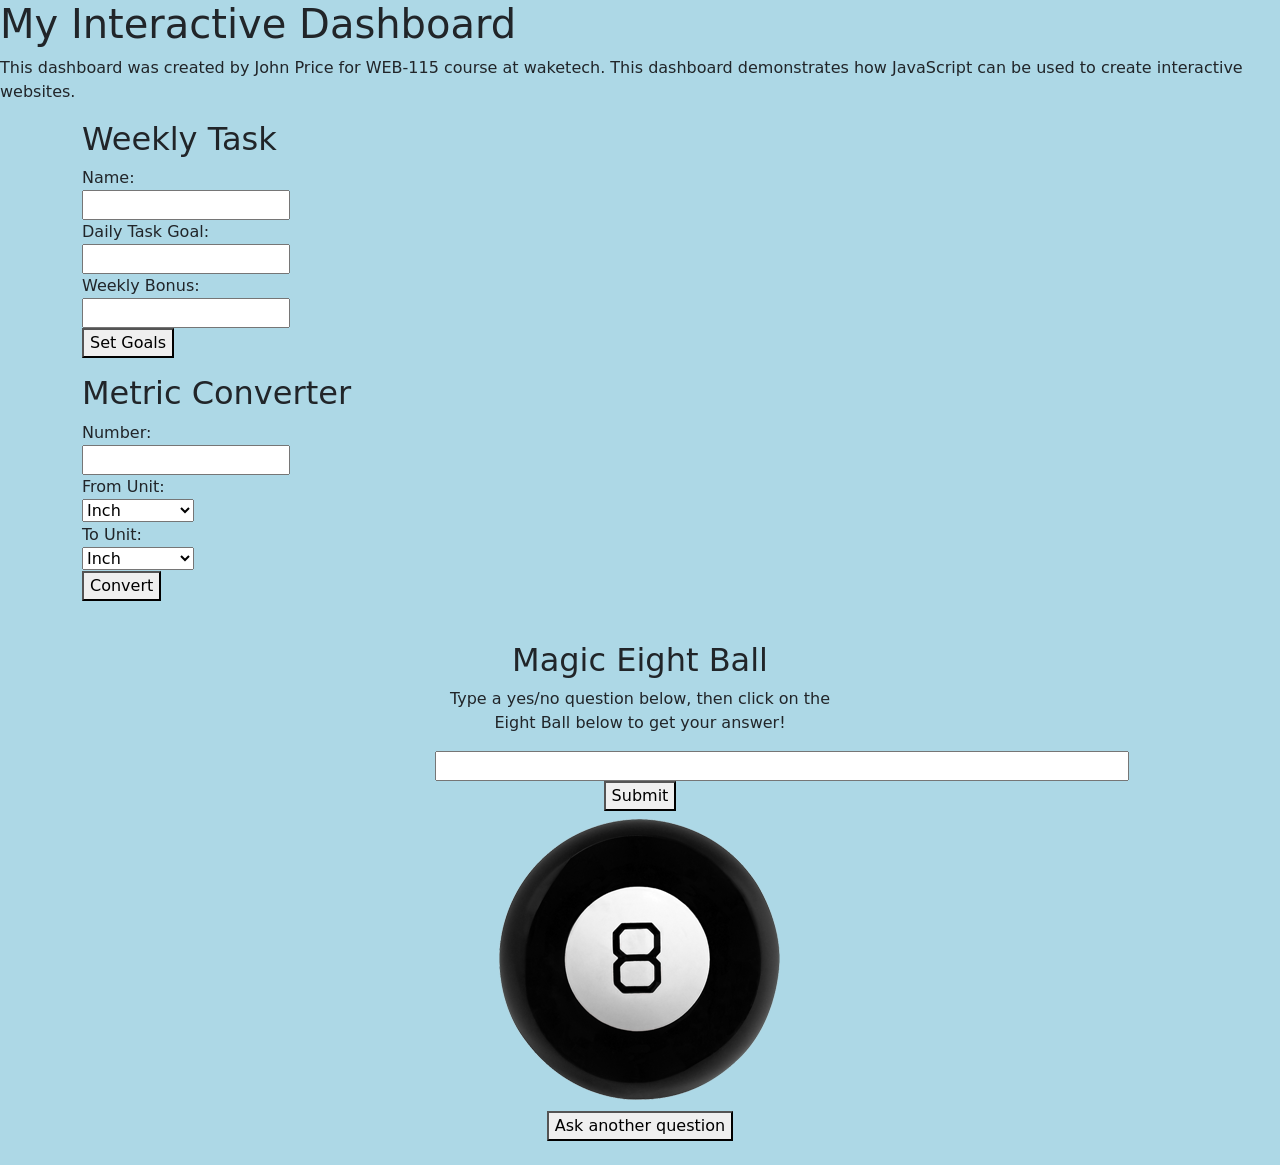
==== index.html @ cd0b4af4 "magic 8 ball" ====
<!DOCTYPE html>
<html lang="en">
<head>
    <meta charset="UTF-8">
    <meta name="viewport" content="width=device-width, initial-scale=1.0">
    <title>Document</title>
    <!-- Bootstrap  -->
    <link href="https://cdn.jsdelivr.net/npm/bootstrap@5.3.8/dist/css/bootstrap.min.css" rel="stylesheet" integrity="sha384-sRIl4kxILFvY47J16cr9ZwB07vP4J8+LH7qKQnuqkuIAvNWLzeN8tE5YBujZqJLB" crossorigin="anonymous">
     <script defer src="https://cdn.jsdelivr.net/npm/bootstrap@5.3.8/dist/js/bootstrap.bundle.min.js" integrity="sha384-FKyoEForCGlyvwx9Hj09JcYn3nv7wiPVlz7YYwJrWVcXK/BmnVDxM+D2scQbITxI" crossorigin="anonymous"></script>
</head>
<body>
    <h1> My Interactive Dashboard</h1>
    <p>This dashboard was created by John Price for WEB-115 course at waketech.
        <link rel="stylesheet" href="css/style.css">
    
    <script>
    document.write("This dashboard demonstrates how JavaScript can be used to create interactive websites.");
    </script>
    <!--The <noscript> is for web browsersnwith JavaScript rendering disabled. -->
    <noscript>
        unfortunatley, your web browser does not support JavaScript.
    </noscript>
    <div class="container">
    <div class="row">
        <!-- Dashboard Content -->
         <div {
            class:"col";
            id:"weekley-task";
            <script src="task-manager.js"></script>
            <h2 class="heading">Weekly Task</h2>
                <label for="Name">Name:</label><br>
                <input type="text" id="Name" name="Name"><br>
                <label for="Goal">Daily Task Goal:</label><br>
                <input type="number" id="Goal" name="Goal"><br>
                <label for="Bonus">Weekly Bonus:</label><br>
                <input type="number" id="Bonus" name="Bonus"><br>
                <button onclick="weeklyGoal()" >Set Goals</button>
                
            </form>
            <p style="color: black;" id="goal-message"></p>

        </div>
        <div class="col" ID="metric-converter">
            <h2 class="heading">Metric Converter</h2>
            <label for="number">Number:</label><br>
            <input type="number" id="number" name="number"><br>
            <label for="unit1">From Unit:</label><br>
            <select id="unit1" name="unit1">
                <option value="inch">Inch</option>
                <option value="foot">Foot</option>
                <option value="yard">Yard</option>
                <option value="mile">Mile</option>
                <option value="centimeter">Centimeter</option>
                <option value="meter">Meter</option>
                <option value="kilometer">Kilometer</option>
            </select><br>
            <label for="unit2">To Unit:</label><br>
            <select id="unit2" name="unit2">
                <option value="inch">Inch</option>
                <option value="foot">Foot</option>
                <option value="yard">Yard</option>
                <option value="mile">Mile</option>
                <option value="centimeter">Centimeter</option>
                <option value="meter">Meter</option>
                <option value="kilometer">Kilometer</option>
            </select><br>
            <button id="convert-btn" type="button">Convert</button>
            <p>
                <span id="convert-result"></span>
            </p>
            <script src="metric-converter.js" defer></script>
            </p>
    <div class="col" id="magic-eight-ball">
     <script src="magic-eight-ball.js" defer></script>﻿
     <link rel="stylesheet" href="css/magic-eight-ball.css">
     <h2 class="heading">Magic Eight Ball</h2>
      <form>
       <p>Type a yes/no question below, then click on the Eight Ball below to get your answer!</p>
       <input id="question" name="question" size="80">
       <button onclick="displayAnswer()">Submit</button>
       <div id="magicEightBall">
        <div id="circle"></div>
        <img id="ball" src="img\magic-eight-ball.png"/>
       </div>
       <button id="reset" name="reset" type="reset">Ask another question</button>
      </form>
      <br>
   </div>
---- css/style.css ----
body {
    background-color: lightblue;
}

.p1 {
    font-family: "Times New Roman", Times, serif;
}
---- css/magic-eight-ball.css ----
#magic-eight-ball {
  max-width: 410px;
  text-align: center;
  margin: auto;
}

#circle {
  font-size: 12pt;
  background-color: white;
  color: black;
  position: absolute;
  margin-left: 70px;
  margin-top: 70px;
  height: 150px;
  width: 150px;
  border-radius: 50%;
  text-wrap: wrap;
  display:  none;
}


img:active {
  animation: shake 1s;
  animation-iteration-count: infinite;
}

img:visited {
  animation: none;
}
@keyframes shake {
  0% { transform: translate(1px, 1px) rotate(0deg);  }
  10% { transform: translate(-1px, -2px) rotate(-1deg); }
  20% { transform: translate(-3px, 0px) rotate(1deg); }
  30% { transform: translate(3px, 2px) rotate(0deg); }
  40% { transform: translate(1px, -1px) rotate(1deg); }
  50% { transform: translate(-1px, 2px) rotate(-1deg); }
  60% { transform: translate(-3px, 1px) rotate(0deg); }
  70% { transform: translate(3px, 1px) rotate(-1deg); }
  80% { transform: translate(-1px, -1px) rotate(1deg); }
  90% { transform: translate(1px, 2px) rotate(0deg); }
  100% { transform: translate(1px, -2px) rotate(-1deg); }
}
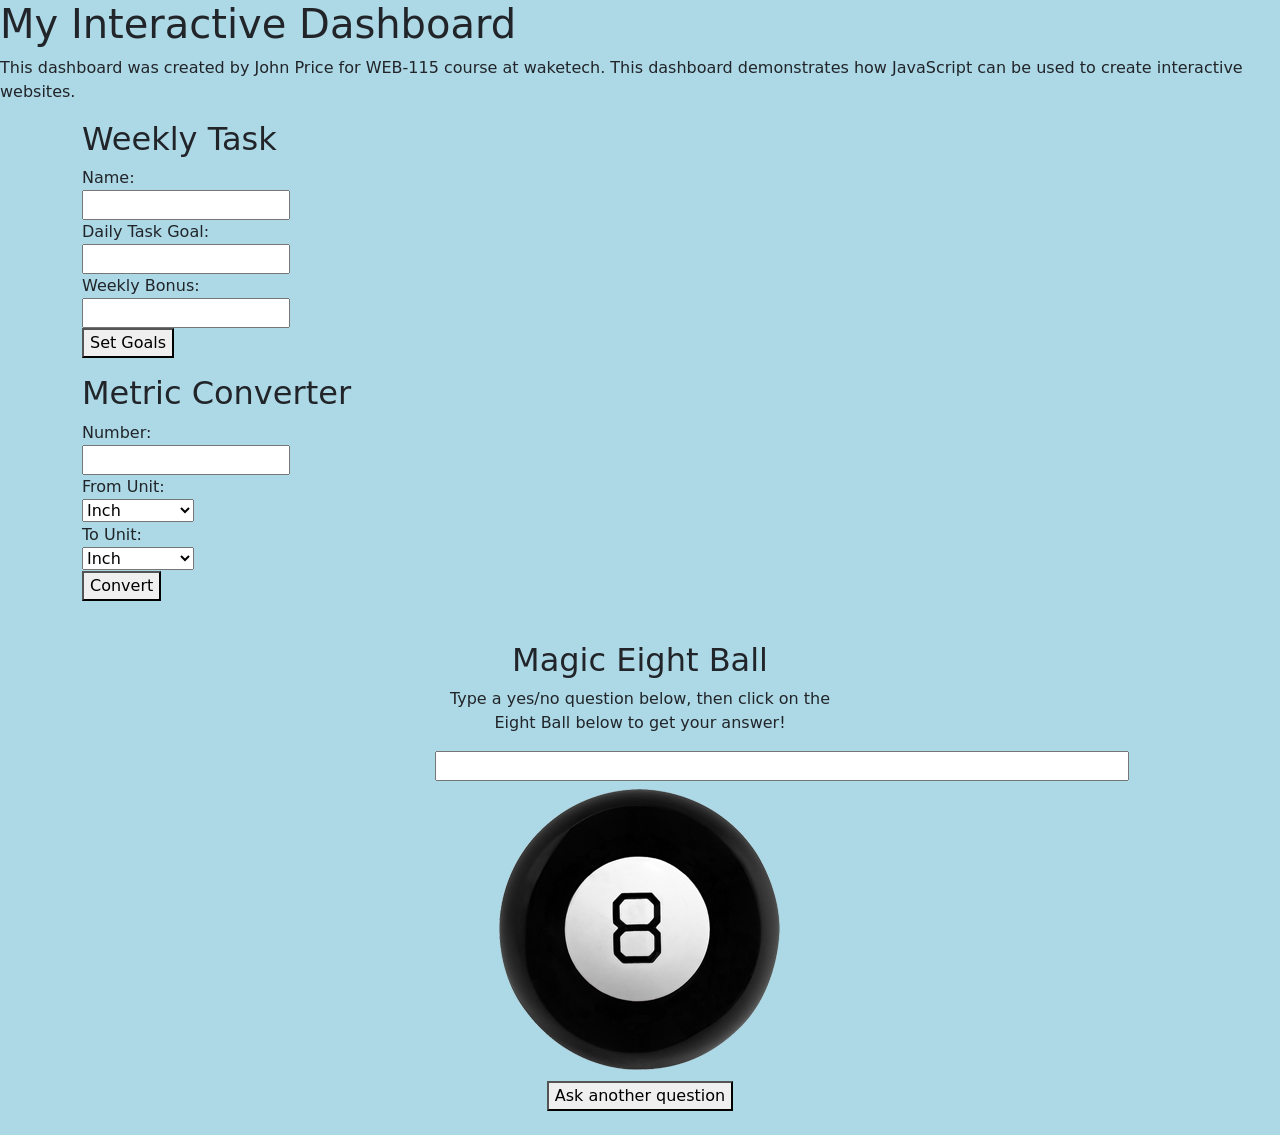
==== commit b0a9824d: "M6 correction" ====
--- a/index.html
+++ b/index.html
@@ -3,7 +3,7 @@
 <head>
     <meta charset="UTF-8">
     <meta name="viewport" content="width=device-width, initial-scale=1.0">
-    <title>Document</title>
+    <title>John's Interactive Dashboard</title>
     <!-- Bootstrap  -->
     <link href="https://cdn.jsdelivr.net/npm/bootstrap@5.3.8/dist/css/bootstrap.min.css" rel="stylesheet" integrity="sha384-sRIl4kxILFvY47J16cr9ZwB07vP4J8+LH7qKQnuqkuIAvNWLzeN8tE5YBujZqJLB" crossorigin="anonymous">
      <script defer src="https://cdn.jsdelivr.net/npm/bootstrap@5.3.8/dist/js/bootstrap.bundle.min.js" integrity="sha384-FKyoEForCGlyvwx9Hj09JcYn3nv7wiPVlz7YYwJrWVcXK/BmnVDxM+D2scQbITxI" crossorigin="anonymous"></script>
@@ -77,7 +77,6 @@
       <form>
        <p>Type a yes/no question below, then click on the Eight Ball below to get your answer!</p>
        <input id="question" name="question" size="80">
-       <button onclick="displayAnswer()">Submit</button>
        <div id="magicEightBall">
         <div id="circle"></div>
         <img id="ball" src="img\magic-eight-ball.png"/>
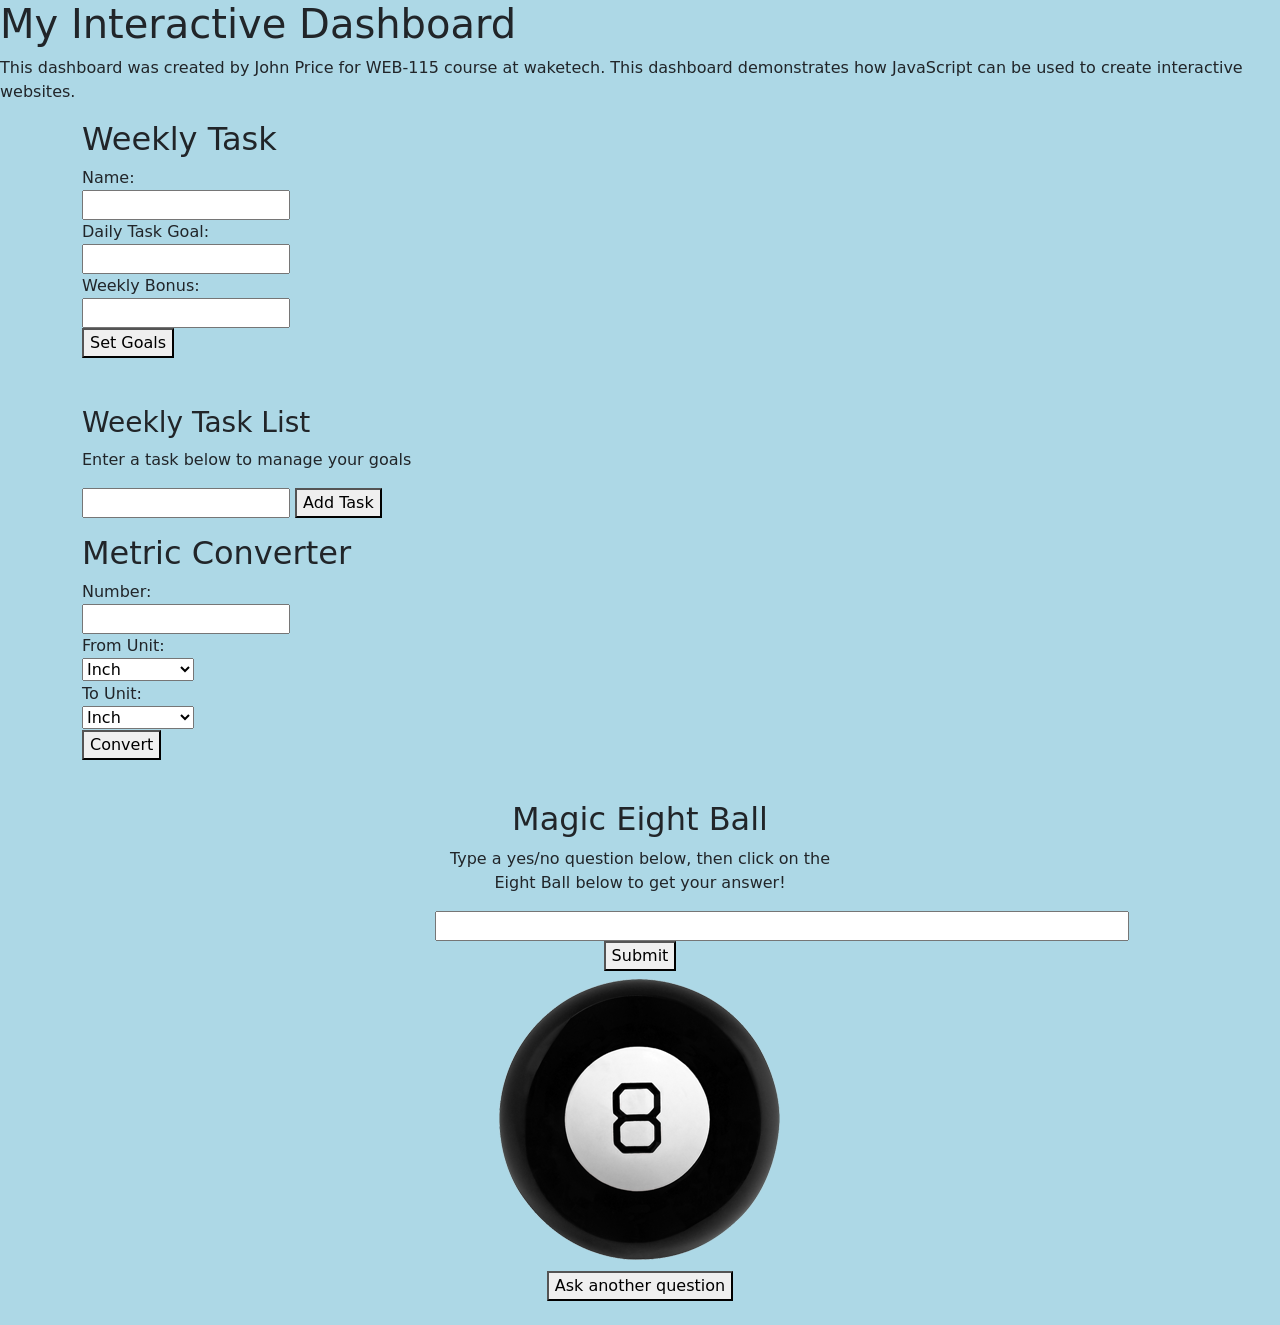
==== commit 61d7d551: "new task manager" ====
--- a/index.html
+++ b/index.html
@@ -3,7 +3,7 @@
 <head>
     <meta charset="UTF-8">
     <meta name="viewport" content="width=device-width, initial-scale=1.0">
-    <title>John's Interactive Dashboard</title>
+    <title>Document</title>
     <!-- Bootstrap  -->
     <link href="https://cdn.jsdelivr.net/npm/bootstrap@5.3.8/dist/css/bootstrap.min.css" rel="stylesheet" integrity="sha384-sRIl4kxILFvY47J16cr9ZwB07vP4J8+LH7qKQnuqkuIAvNWLzeN8tE5YBujZqJLB" crossorigin="anonymous">
      <script defer src="https://cdn.jsdelivr.net/npm/bootstrap@5.3.8/dist/js/bootstrap.bundle.min.js" integrity="sha384-FKyoEForCGlyvwx9Hj09JcYn3nv7wiPVlz7YYwJrWVcXK/BmnVDxM+D2scQbITxI" crossorigin="anonymous"></script>
@@ -34,8 +34,15 @@
                 <input type="number" id="Goal" name="Goal"><br>
                 <label for="Bonus">Weekly Bonus:</label><br>
                 <input type="number" id="Bonus" name="Bonus"><br>
-                <button onclick="weeklyGoal()" >Set Goals</button>
-                
+                <button onclick="weeklyGoal()" >Set Goals</button><br><br><br>
+                <div id="task-list">
+                    <h3>Weekly Task List</h3>
+                    <p>Enter a task below to manage your goals</p>
+                    <form id="task-name">
+                        <input type="text" id="task-input" name="Enter task:" >
+                        <button type="button" onclick="AddTask()">Add Task</button>
+                    </form>
+                </div>
             </form>
             <p style="color: black;" id="goal-message"></p>
 
@@ -77,6 +84,7 @@
       <form>
        <p>Type a yes/no question below, then click on the Eight Ball below to get your answer!</p>
        <input id="question" name="question" size="80">
+       <button onclick="displayAnswer()">Submit</button>
        <div id="magicEightBall">
         <div id="circle"></div>
         <img id="ball" src="img\magic-eight-ball.png"/>
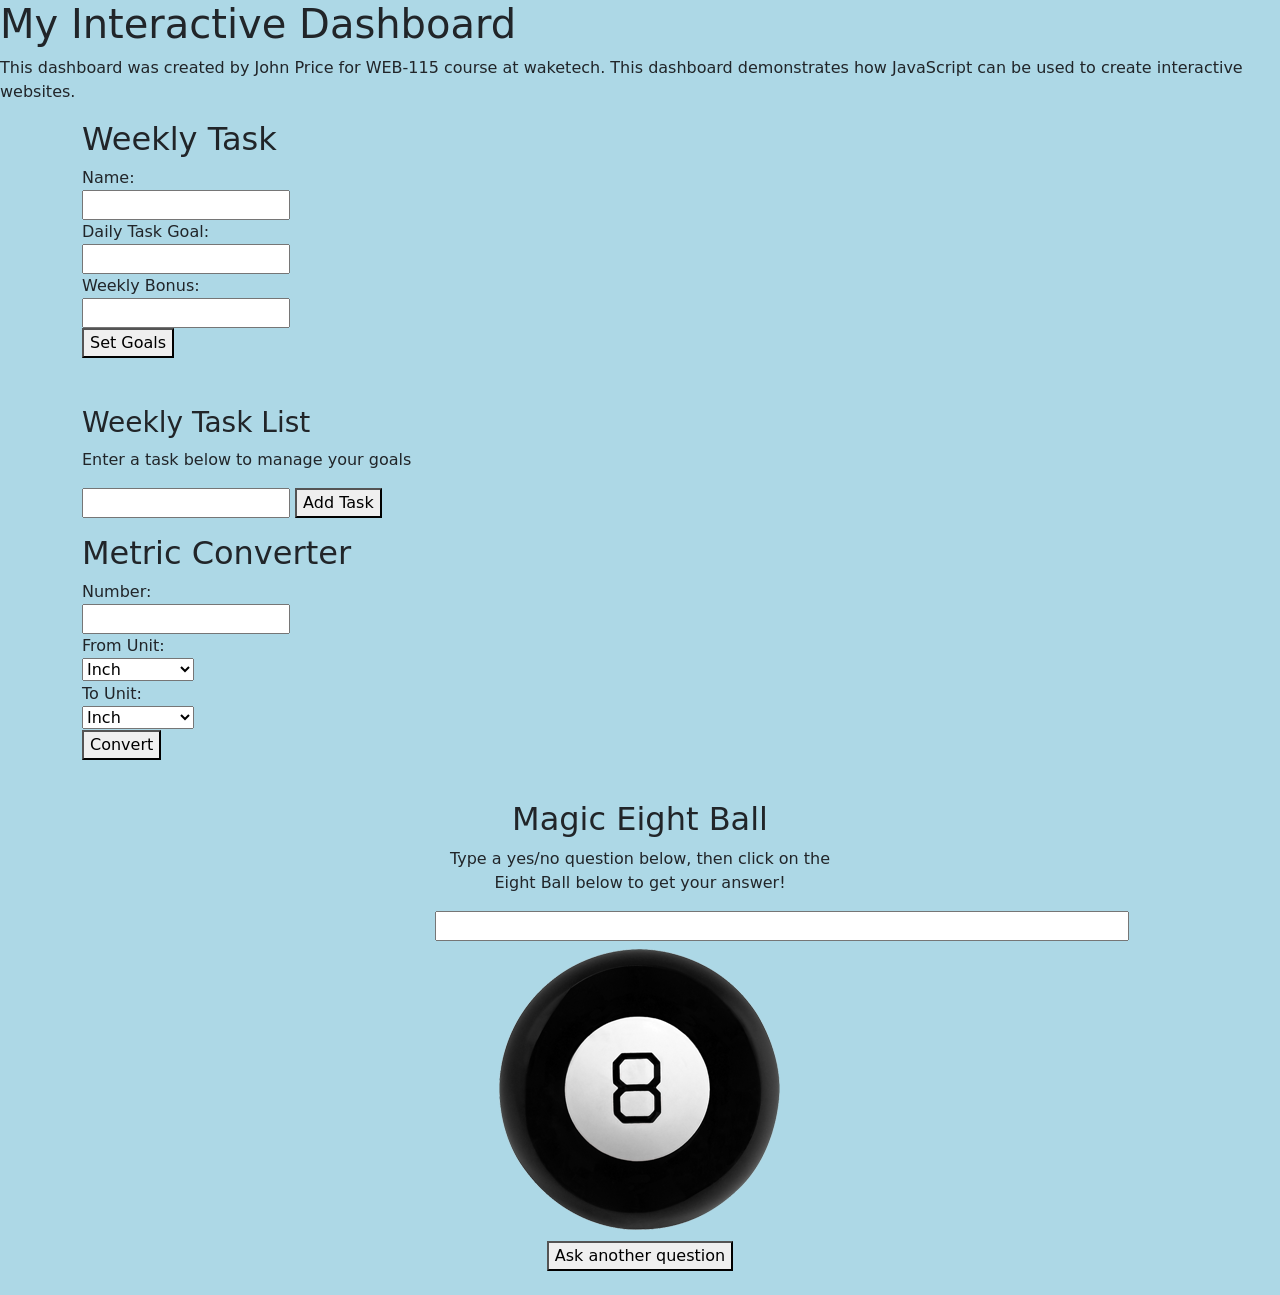
==== commit eb0fcfa5: "Merge 61d7d55118caed3f77a831319bc15dfa4bcba5b3 into b0a9824dd4c577762bf248bff8c36e261ccd3718" ====
--- a/index.html
+++ b/index.html
@@ -3,7 +3,7 @@
 <head>
     <meta charset="UTF-8">
     <meta name="viewport" content="width=device-width, initial-scale=1.0">
-    <title>Document</title>
+    <title>John's Interactive Dashboard</title>
     <!-- Bootstrap  -->
     <link href="https://cdn.jsdelivr.net/npm/bootstrap@5.3.8/dist/css/bootstrap.min.css" rel="stylesheet" integrity="sha384-sRIl4kxILFvY47J16cr9ZwB07vP4J8+LH7qKQnuqkuIAvNWLzeN8tE5YBujZqJLB" crossorigin="anonymous">
      <script defer src="https://cdn.jsdelivr.net/npm/bootstrap@5.3.8/dist/js/bootstrap.bundle.min.js" integrity="sha384-FKyoEForCGlyvwx9Hj09JcYn3nv7wiPVlz7YYwJrWVcXK/BmnVDxM+D2scQbITxI" crossorigin="anonymous"></script>
@@ -84,7 +84,6 @@
       <form>
        <p>Type a yes/no question below, then click on the Eight Ball below to get your answer!</p>
        <input id="question" name="question" size="80">
-       <button onclick="displayAnswer()">Submit</button>
        <div id="magicEightBall">
         <div id="circle"></div>
         <img id="ball" src="img\magic-eight-ball.png"/>
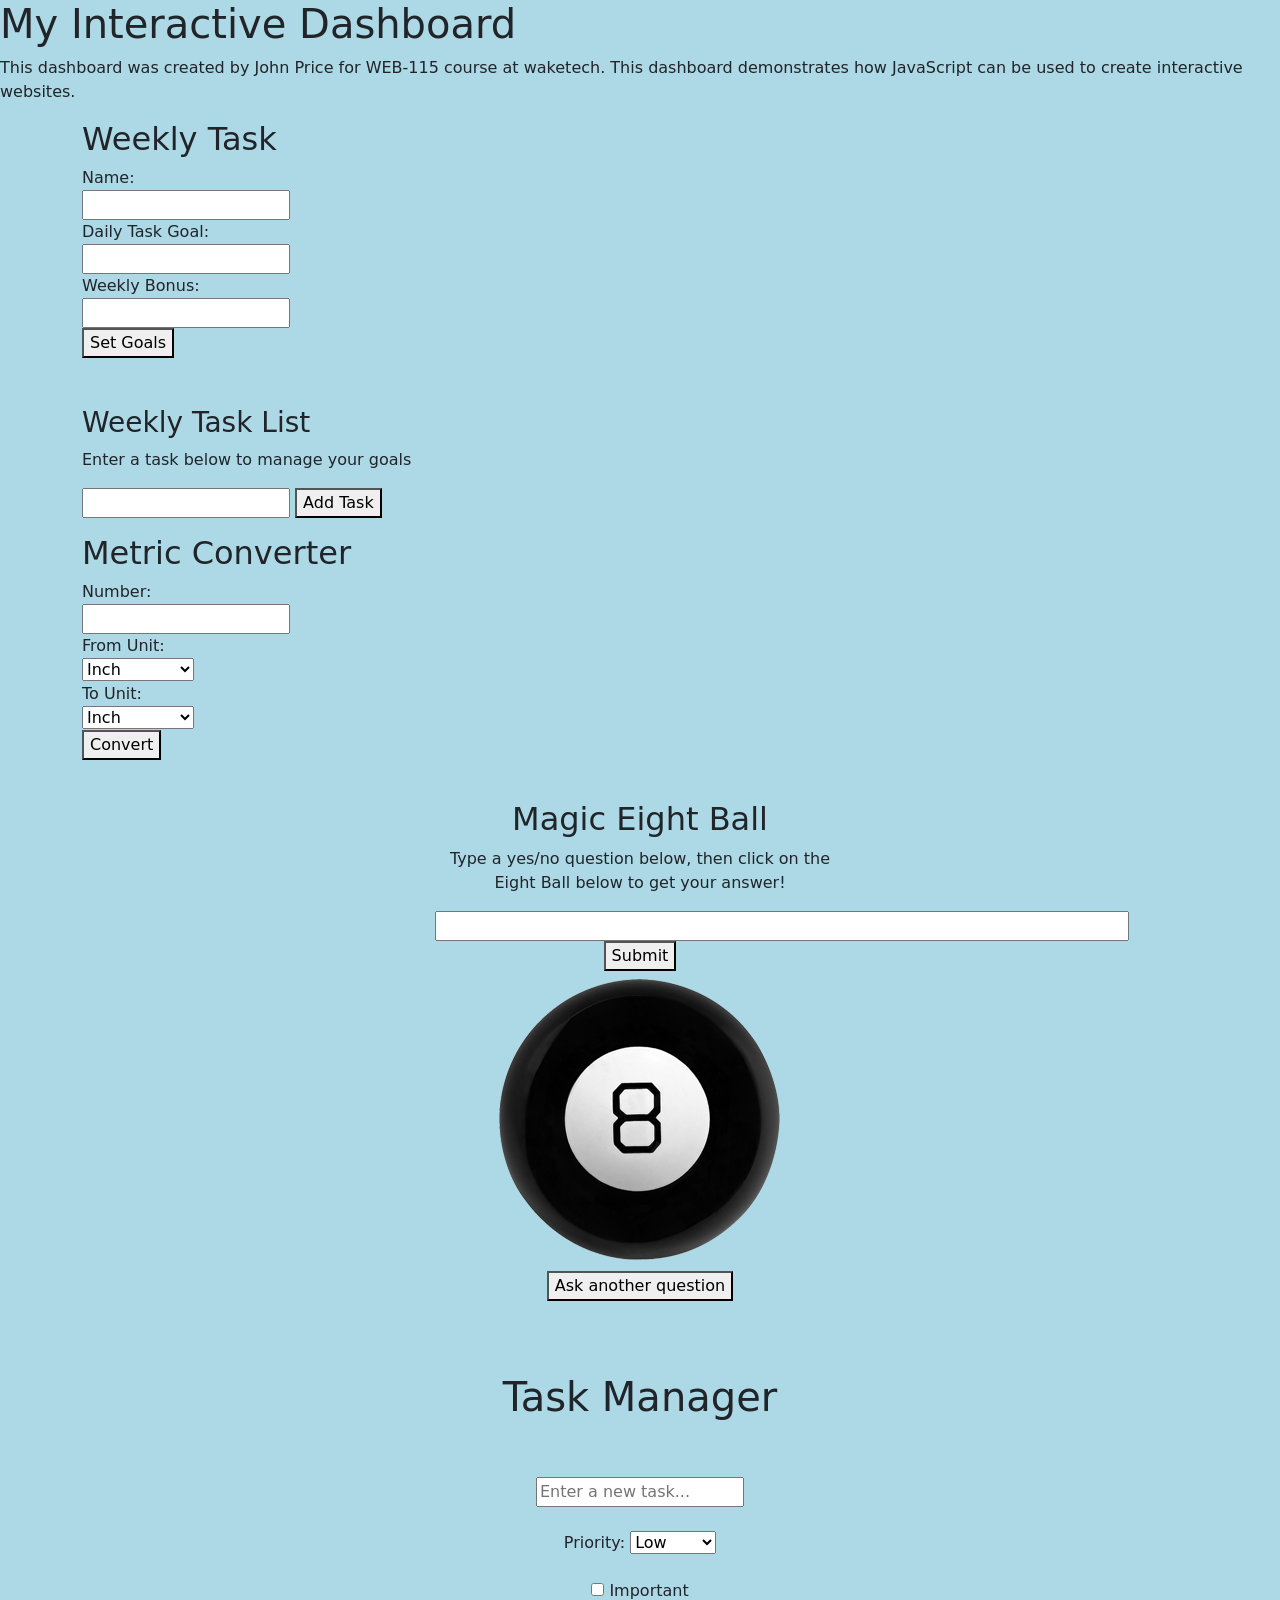
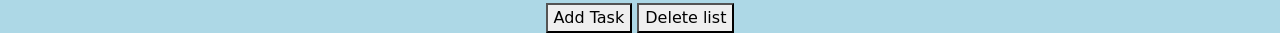
==== commit f042e295: "M9 project" ====
--- a/index.html
+++ b/index.html
@@ -3,7 +3,7 @@
 <head>
     <meta charset="UTF-8">
     <meta name="viewport" content="width=device-width, initial-scale=1.0">
-    <title>John's Interactive Dashboard</title>
+    <title>Document</title>
     <!-- Bootstrap  -->
     <link href="https://cdn.jsdelivr.net/npm/bootstrap@5.3.8/dist/css/bootstrap.min.css" rel="stylesheet" integrity="sha384-sRIl4kxILFvY47J16cr9ZwB07vP4J8+LH7qKQnuqkuIAvNWLzeN8tE5YBujZqJLB" crossorigin="anonymous">
      <script defer src="https://cdn.jsdelivr.net/npm/bootstrap@5.3.8/dist/js/bootstrap.bundle.min.js" integrity="sha384-FKyoEForCGlyvwx9Hj09JcYn3nv7wiPVlz7YYwJrWVcXK/BmnVDxM+D2scQbITxI" crossorigin="anonymous"></script>
@@ -84,6 +84,7 @@
       <form>
        <p>Type a yes/no question below, then click on the Eight Ball below to get your answer!</p>
        <input id="question" name="question" size="80">
+       <button onclick="displayAnswer()">Submit</button>
        <div id="magicEightBall">
         <div id="circle"></div>
         <img id="ball" src="img\magic-eight-ball.png"/>
@@ -91,4 +92,51 @@
        <button id="reset" name="reset" type="reset">Ask another question</button>
       </form>
       <br>
+      <br>
+      <br>
+
+      <div class="col" id="Task Manager">
+        <h1>Task Manager</h1>
+        <br><br>
+
+        <form action="task-manager-obj.js" method="post">
+          <input type="text" id="task-input" name="task" placeholder="Enter a new task...">
+          <br><br>
+
+          <label for="priority">Priority:</label>
+          <select id="priority" name="priority">
+            <option value="low">Low</option>
+            <option value="medium">Medium</option>
+            <option value="high">High</option>
+          </select>
+          <br><br>
+          <input type="checkbox" id="important" name="important" value="important">
+          <label for="important">Important</label>
+          <br>
+
+          <button type="button" id="addTask" >Add Task</button>
+          <button type="button" id="deleteList" >Delete list</button>
+
+        </form>
+        <script>
+            document.getElementById("addTask").addEventListener("click", addTask);
+            document.getElementById("deleteList").addEventListener("click", deleteTasks);
+            let task = {
+                name: document.getElementById("task-input").innerText,
+                priority: document.getElementById("priority").value,
+                important: document.getElementById("important").checked
+            };
+            console.log(task);
+            function addTask() {
+                alert("Task added successfully!");
+                console.log(Task);
+            }
+
+            function deleteTasks() {
+                alert("Task list deleted successfully!");
+                console.log(Task);
+            }
+            console.log("Task manager initialized.");
+        </script>
+      </div>
    </div>
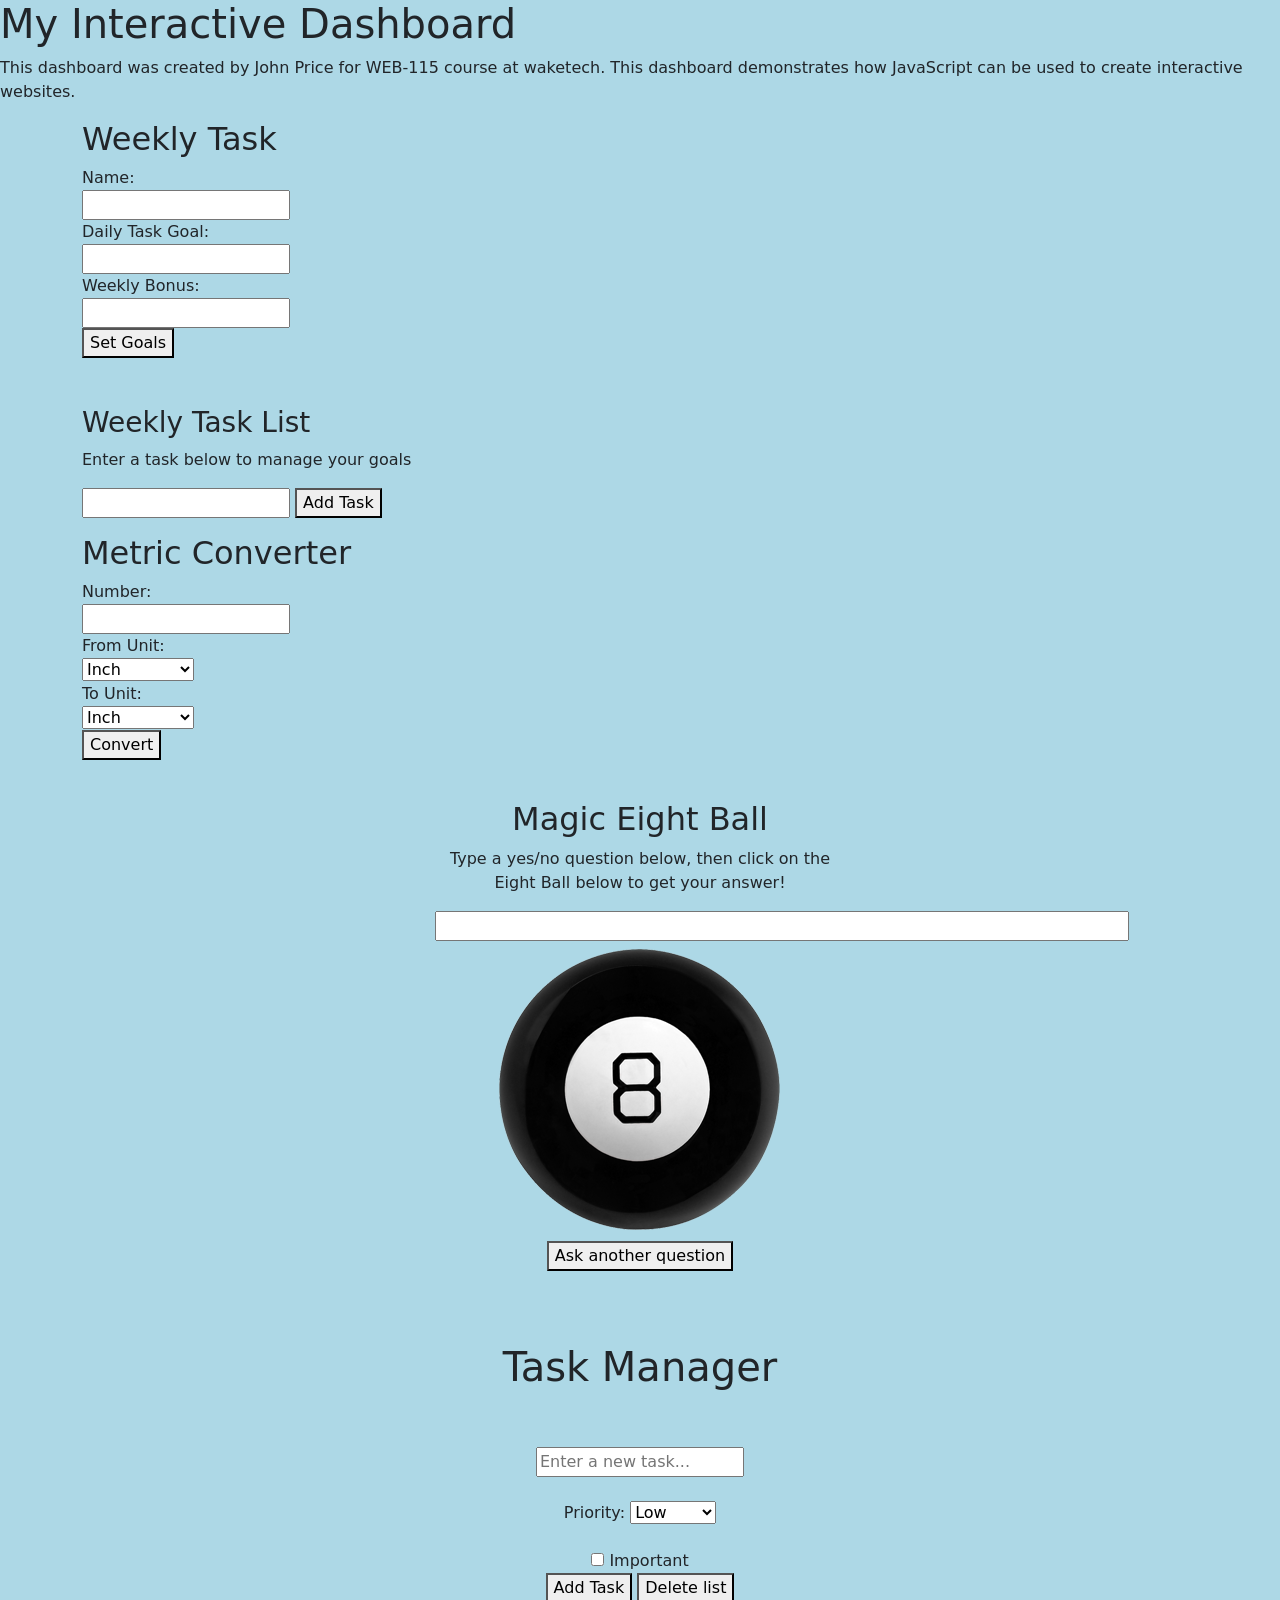
==== commit c91ac4ce: "Merge branch 'main' into development" ====
--- a/index.html
+++ b/index.html
@@ -3,7 +3,7 @@
 <head>
     <meta charset="UTF-8">
     <meta name="viewport" content="width=device-width, initial-scale=1.0">
-    <title>Document</title>
+    <title>John's Interactive Dashboard</title>
     <!-- Bootstrap  -->
     <link href="https://cdn.jsdelivr.net/npm/bootstrap@5.3.8/dist/css/bootstrap.min.css" rel="stylesheet" integrity="sha384-sRIl4kxILFvY47J16cr9ZwB07vP4J8+LH7qKQnuqkuIAvNWLzeN8tE5YBujZqJLB" crossorigin="anonymous">
      <script defer src="https://cdn.jsdelivr.net/npm/bootstrap@5.3.8/dist/js/bootstrap.bundle.min.js" integrity="sha384-FKyoEForCGlyvwx9Hj09JcYn3nv7wiPVlz7YYwJrWVcXK/BmnVDxM+D2scQbITxI" crossorigin="anonymous"></script>
@@ -84,7 +84,6 @@
       <form>
        <p>Type a yes/no question below, then click on the Eight Ball below to get your answer!</p>
        <input id="question" name="question" size="80">
-       <button onclick="displayAnswer()">Submit</button>
        <div id="magicEightBall">
         <div id="circle"></div>
         <img id="ball" src="img\magic-eight-ball.png"/>
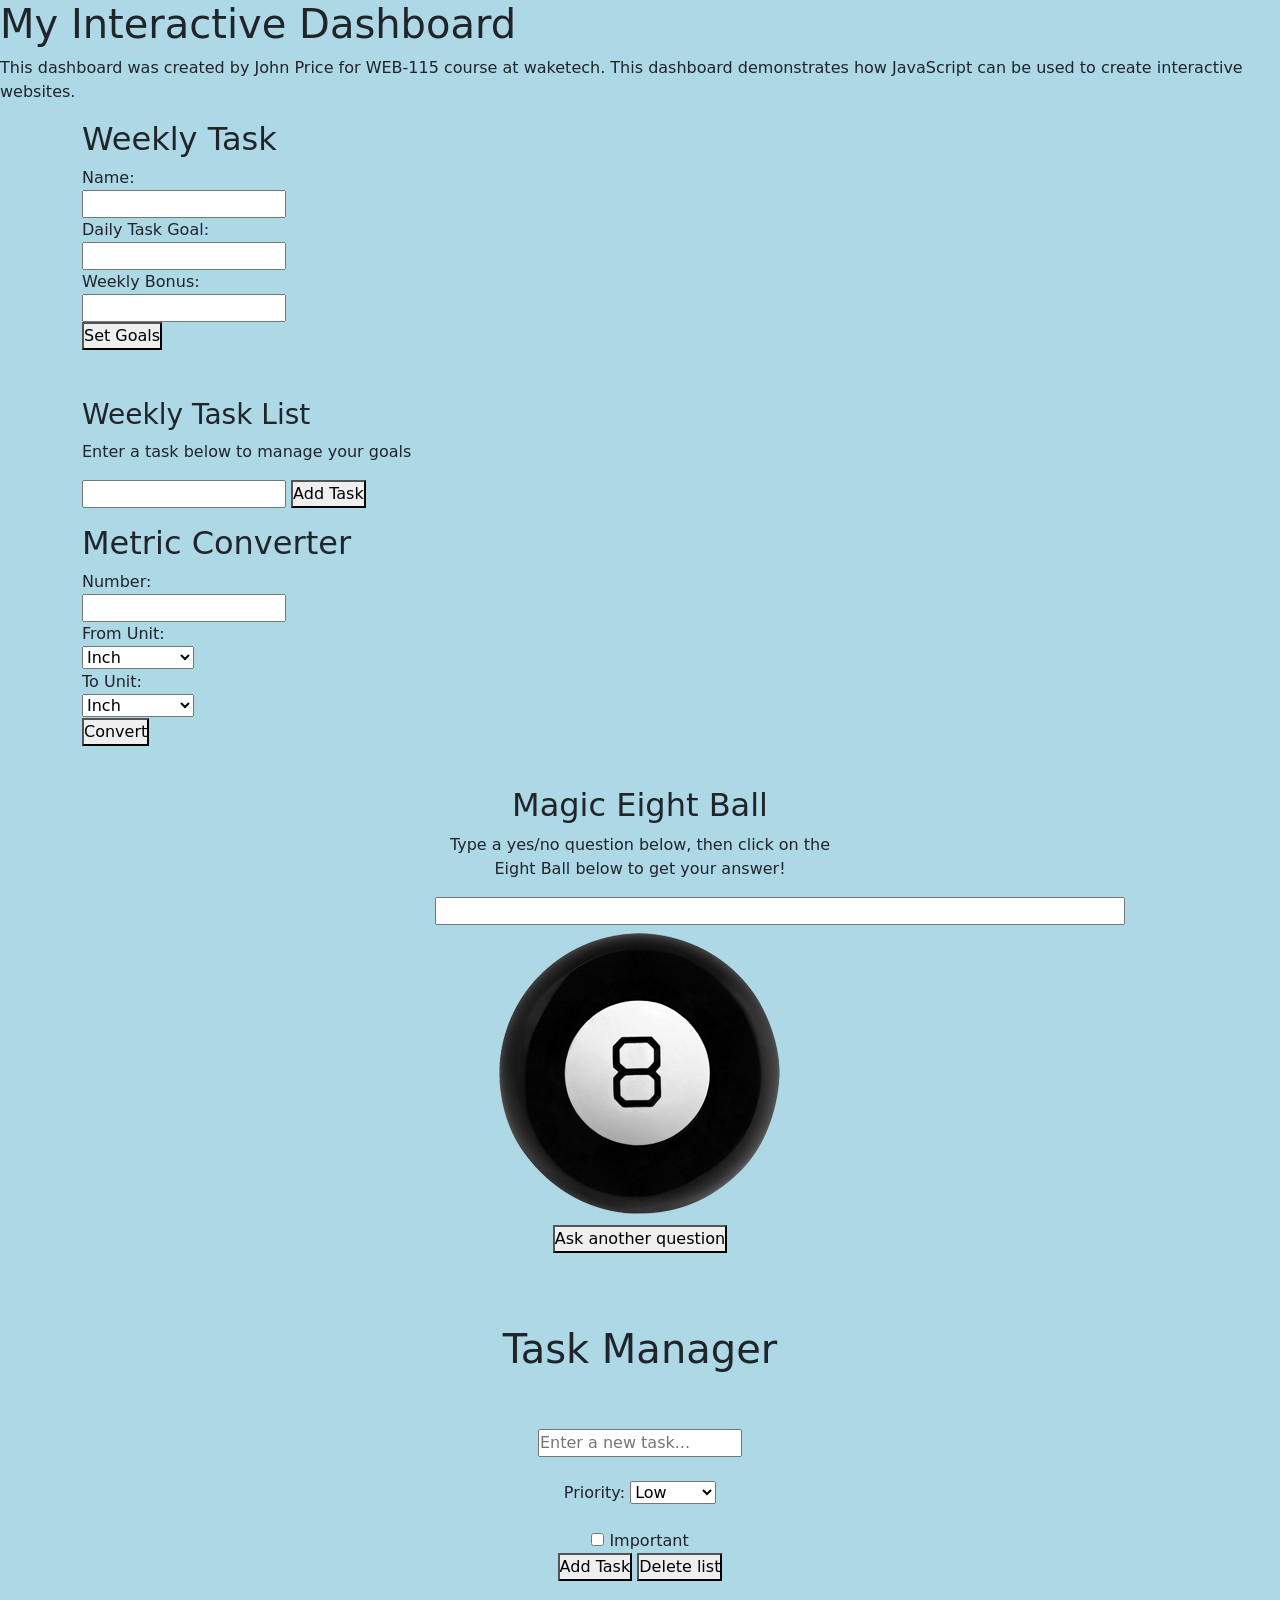
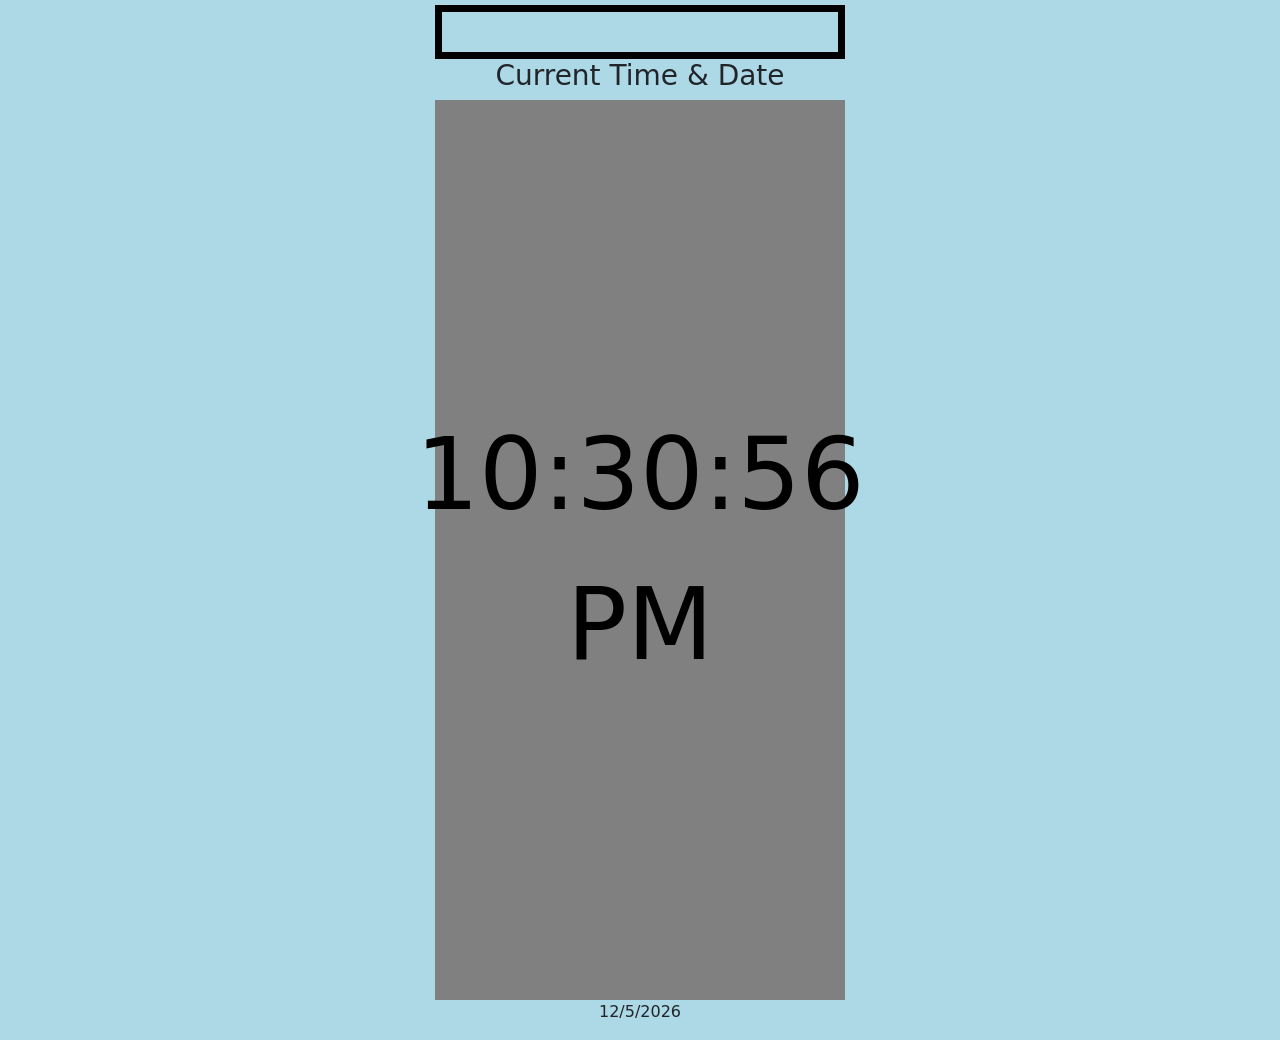
==== commit 9f8b8659: "digital clock" ====
--- a/index.html
+++ b/index.html
@@ -115,27 +115,17 @@
 
           <button type="button" id="addTask" >Add Task</button>
           <button type="button" id="deleteList" >Delete list</button>
+          <br><br>
+        </form>
+        
 
-        </form>
-        <script>
-            document.getElementById("addTask").addEventListener("click", addTask);
-            document.getElementById("deleteList").addEventListener("click", deleteTasks);
-            let task = {
-                name: document.getElementById("task-input").innerText,
-                priority: document.getElementById("priority").value,
-                important: document.getElementById("important").checked
-            };
-            console.log(task);
-            function addTask() {
-                alert("Task added successfully!");
-                console.log(Task);
-            }
+        <div class="col" id="digital-clock"></div>
+        <link rel="stylesheet" href="css/digital-clock.css">
+        <h3> Current Time & Date</h3>
+        <div id="clock-face"></div>
+        <p id="calendar-date"></p>
 
-            function deleteTasks() {
-                alert("Task list deleted successfully!");
-                console.log(Task);
-            }
-            console.log("Task manager initialized.");
-        </script>
-      </div>
+        <script src="digital-clock.js" defer></script>
+
+        </div>
    </div>
--- a/css/digital-clock.css
+++ b/css/digital-clock.css
@@ -0,0 +1,22 @@
+* {
+    box-sizing: border-box;
+    padding: 0;
+    margin: 0;
+}
+
+#clock-face {
+   width: 100%;
+   height: 100vh;
+   display: flex;
+   align-items: center;
+    justify-content: center;
+    background-color: grey;
+    color: black;
+    font-weight: 500;
+    font-size: 100px;
+}
+
+#digital-clock {
+    border: 7px solid black;
+    padding: 20px;
+}
